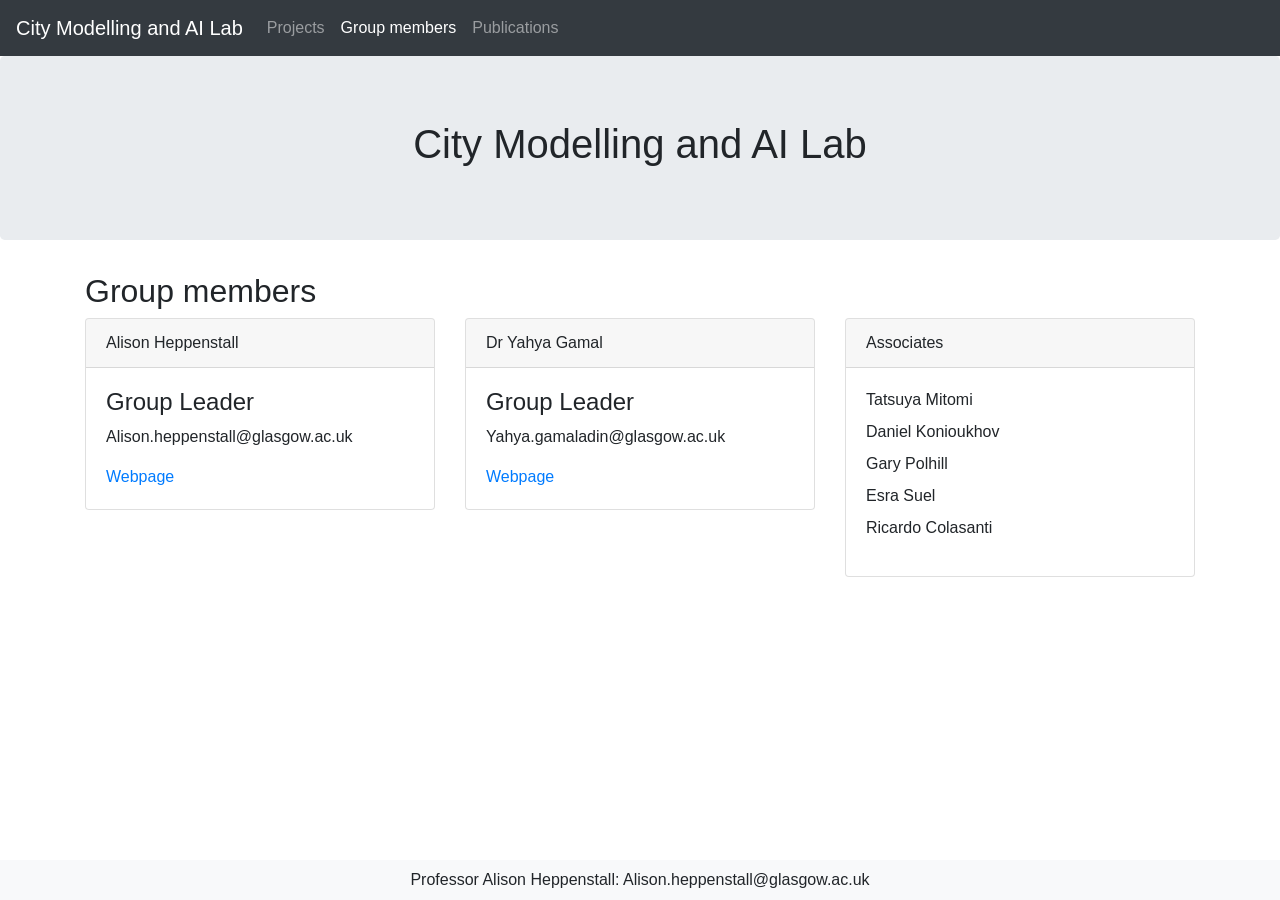
==== pages/GroupMembers.html @ b49c0f92 "Push HTML" ====
<!DOCTYPE html>
<html>

<head>
    <title>City Modelling and AI Lab</title>
    <link rel="stylesheet" href="https://stackpath.bootstrapcdn.com/bootstrap/4.5.2/css/bootstrap.min.css">
</head>

<body>
    <nav class="navbar navbar-expand-md bg-dark navbar-dark">
        <!-- Brand -->
        <a class="navbar-brand" href="../index.html">City Modelling and AI Lab</a>

        <!-- Toggler/collapsibe Button -->
        <button class="navbar-toggler" type="button" data-toggle="collapse" data-target="#collapsibleNavbar">
            <span class="navbar-toggler-icon"></span>
        </button>

        <!-- Navbar links -->
        <div class="collapse navbar-collapse" id="collapsibleNavbar">
            <ul class="navbar-nav">
                <li class="nav-item">
                    <a class="nav-link " href="projects.html">Projects</a>
                </li>
                <li class="nav-item active">
                    <a class="nav-link" href="GroupMembers.html">Group members</a>
                </li>
                <li class="nav-item">
                    <a class="nav-link " href="publications.html">Publications</a>
                </li>
            </ul>
        </div>
    </nav>
    <div class="jumbotron text-center">
        <h1>City Modelling and AI Lab</h1>
    </div>

    <div class="container">

        <h2>Group members</h2>


        <div class="row  mb-4"">
            <div class=" col-sm-4">
            <div class="card">
                <div class="card-header">Alison Heppenstall </div>
                <div class="card-body">
                    <h4>Group Leader</h4>
                    <p>Alison.heppenstall@glasgow.ac.uk</p>
                    <a href="https://www.gla.ac.uk/schools/socialpolitical/staff/alisonheppenstall/">Webpage</a>
                </div>
            </div>
        </div>
        <div class="col-sm-4">
            <div class="card">
                <div class="card-header">Dr Yahya Gamal</div>
                <div class="card-body">
                    <h4>Group Leader</h4>
                    <p>Yahya.gamaladin@glasgow.ac.uk</p>
                    <a href="https://www.gla.ac.uk/schools/socialpolitical/staff/yahyagamalaldin/">Webpage</a>
                </div>
            </div>
            
        </div>

        <div class="col-sm-4">
            <div class="card">
                <div class="card-header">Associates</div>
                <div class="card-body">
                    <ul class="list-unstyled">
                            <li class="mb-2">Tatsuya Mitomi</li>
                            <li class="mb-2">Daniel Konioukhov</li>
                            <li class="mb-2">Gary Polhill</li>
                            <li class="mb-2">Esra Suel</li>
                            <li class="mb-2">Ricardo Colasanti</li>
                        </ul>
                </div>
            </div>
            
        </div>


    </div>

    </div>
    <!--Footer -->
    <footer class="fixed-bottom bg-light p-2 text-center">
        Professor Alison Heppenstall: Alison.heppenstall@glasgow.ac.uk
    </footer>

</body>

</html>
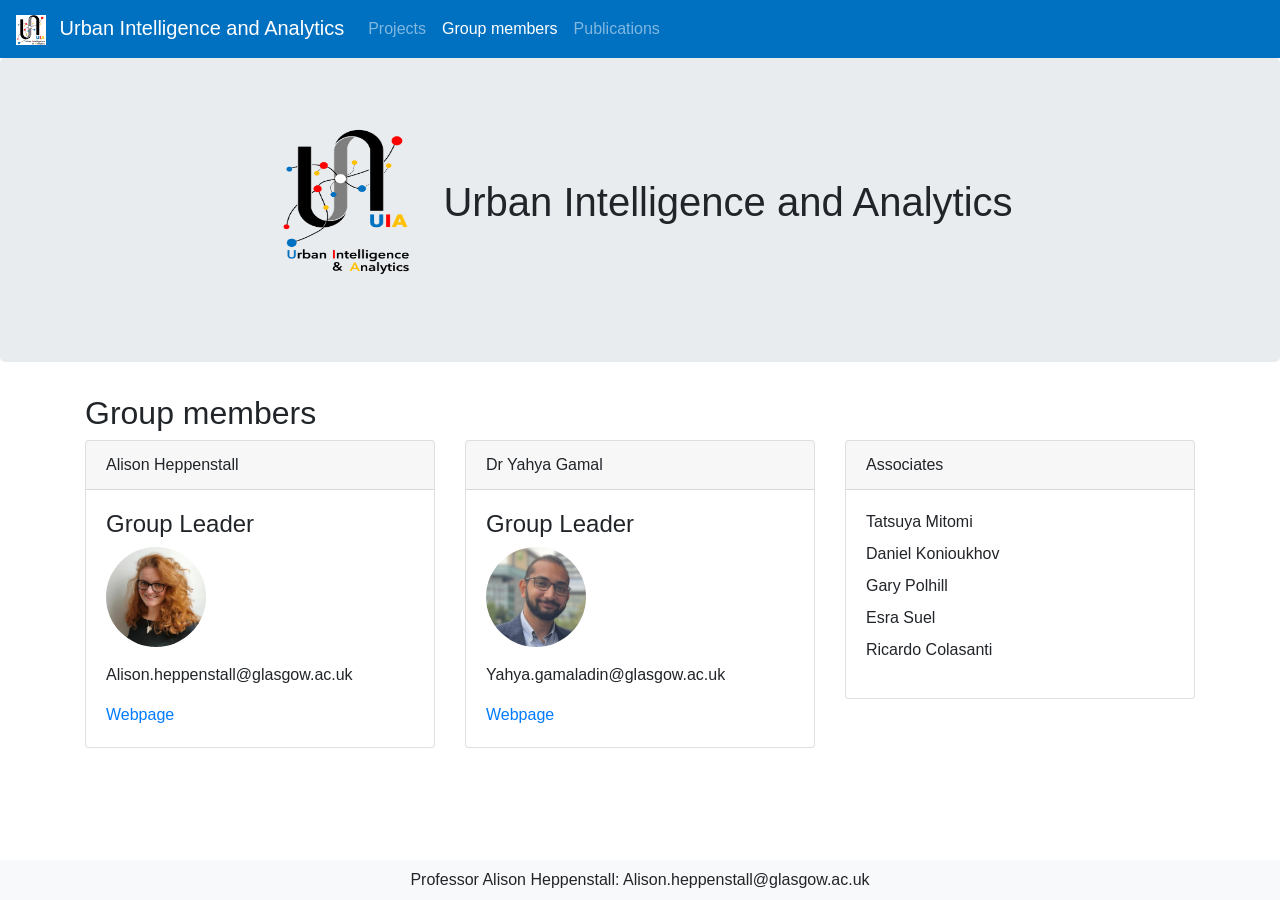
==== commit 4e7cc9d8: "Firts iteration" ====
--- a/pages/GroupMembers.html
+++ b/pages/GroupMembers.html
@@ -4,13 +4,25 @@
 <head>
     <title>City Modelling and AI Lab</title>
     <link rel="stylesheet" href="https://stackpath.bootstrapcdn.com/bootstrap/4.5.2/css/bootstrap.min.css">
+    <style>
+        .custom-bg {
+            background-color: #0070C0 !important;
+        }
+
+        .footer {
+            padding-top: 150px;
+        }
+    </style>
 </head>
 
 <body>
-    <nav class="navbar navbar-expand-md bg-dark navbar-dark">
+    <nav class="navbar navbar-expand-md custom-bg navbar-dark">
         <!-- Brand -->
-        <a class="navbar-brand" href="../index.html">City Modelling and AI Lab</a>
-
+        <a class="navbar-brand" href="../index.html">
+            <img src="../Logos/02_Logo_signature_jpeg.jpg" width="30" height="30"
+                class="d-inline-block align-middle mr-2" alt="Logo">
+            Urban Intelligence and Analytics
+        </a>
         <!-- Toggler/collapsibe Button -->
         <button class="navbar-toggler" type="button" data-toggle="collapse" data-target="#collapsibleNavbar">
             <span class="navbar-toggler-icon"></span>
@@ -32,7 +44,10 @@
         </div>
     </nav>
     <div class="jumbotron text-center">
-        <h1>City Modelling and AI Lab</h1>
+        <div class="d-flex justify-content-center align-items-center mb-3">
+            <img src="../Logos/01_Logo_png.png" width="160" height="160" class="mr-3" alt="Logo">
+            <h1 class="mb-0">Urban Intelligence and Analytics</h1>
+        </div>
     </div>
 
     <div class="container">
@@ -46,6 +61,8 @@
                 <div class="card-header">Alison Heppenstall </div>
                 <div class="card-body">
                     <h4>Group Leader</h4>
+                    <img src="../Images/Heppenstall.jpeg" style="width: 100px; height: 100px; object-fit: cover;"
+                        class="rounded-circle mb-3">
                     <p>Alison.heppenstall@glasgow.ac.uk</p>
                     <a href="https://www.gla.ac.uk/schools/socialpolitical/staff/alisonheppenstall/">Webpage</a>
                 </div>
@@ -56,11 +73,13 @@
                 <div class="card-header">Dr Yahya Gamal</div>
                 <div class="card-body">
                     <h4>Group Leader</h4>
+                    <img src="../Images/Gamal.jpg" style="width: 100px; height: 100px; object-fit: cover;"
+                        class="rounded-circle mb-3">
                     <p>Yahya.gamaladin@glasgow.ac.uk</p>
                     <a href="https://www.gla.ac.uk/schools/socialpolitical/staff/yahyagamalaldin/">Webpage</a>
                 </div>
             </div>
-            
+
         </div>
 
         <div class="col-sm-4">
@@ -68,15 +87,15 @@
                 <div class="card-header">Associates</div>
                 <div class="card-body">
                     <ul class="list-unstyled">
-                            <li class="mb-2">Tatsuya Mitomi</li>
-                            <li class="mb-2">Daniel Konioukhov</li>
-                            <li class="mb-2">Gary Polhill</li>
-                            <li class="mb-2">Esra Suel</li>
-                            <li class="mb-2">Ricardo Colasanti</li>
-                        </ul>
+                        <li class="mb-2">Tatsuya Mitomi</li>
+                        <li class="mb-2">Daniel Konioukhov</li>
+                        <li class="mb-2">Gary Polhill</li>
+                        <li class="mb-2">Esra Suel</li>
+                        <li class="mb-2">Ricardo Colasanti</li>
+                    </ul>
                 </div>
             </div>
-            
+
         </div>
 
 
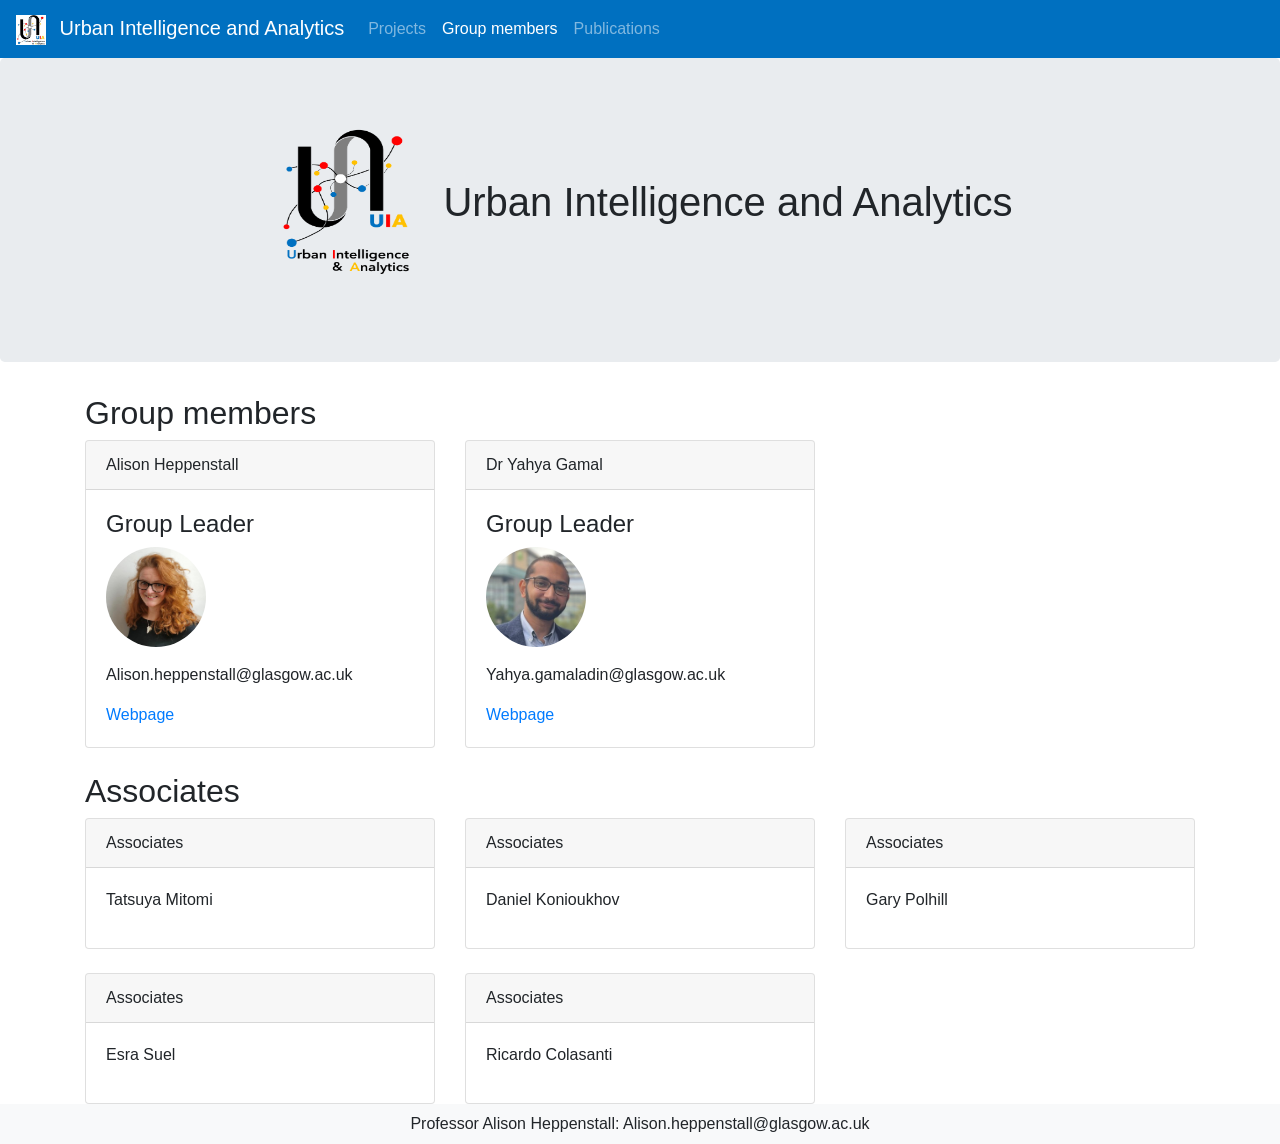
==== commit 2051a7ea: "group update" ====
--- a/pages/GroupMembers.html
+++ b/pages/GroupMembers.html
@@ -2,7 +2,8 @@
 <html>
 
 <head>
-    <title>City Modelling and AI Lab</title>
+    <title>Urban Intelligence and Analytics</title>
+    <link rel="icon" type="image/png" href="../Logos/02_Logo_signature_jpeg.jpg">
     <link rel="stylesheet" href="https://stackpath.bootstrapcdn.com/bootstrap/4.5.2/css/bootstrap.min.css">
     <style>
         .custom-bg {
@@ -81,29 +82,87 @@
             </div>
 
         </div>
-
-        <div class="col-sm-4">
-            <div class="card">
-                <div class="card-header">Associates</div>
-                <div class="card-body">
-                    <ul class="list-unstyled">
-                        <li class="mb-2">Tatsuya Mitomi</li>
-                        <li class="mb-2">Daniel Konioukhov</li>
-                        <li class="mb-2">Gary Polhill</li>
-                        <li class="mb-2">Esra Suel</li>
-                        <li class="mb-2">Ricardo Colasanti</li>
-                    </ul>
-                </div>
+    </div>
+    <h2>Associates</h2>
+    <div class="row  mb-12"">
+            
+        <div class=" col-sm-4">
+        <div class="card">
+            <div class="card-header">Associates</div>
+            <div class="card-body">
+                <ul class="list-unstyled">
+                    <li class="mb-2">Tatsuya Mitomi</li>
+                   
             </div>
-
         </div>
 
 
     </div>
+    <div class="col-sm-4">
+        <div class="card">
+            <div class="card-header">Associates</div>
+            <div class="card-body">
+                <ul class="list-unstyled">
+ 
+                    <li class="mb-2">Daniel Konioukhov</li>
+                    
+                </ul>
+            </div>
+        </div>
+
+
+    </div>
+    <div class="col-sm-4">
+        <div class="card">
+            <div class="card-header">Associates</div>
+            <div class="card-body">
+                <ul class="list-unstyled">
+
+                    <li class="mb-2">Gary Polhill</li>
+                </ul>
+            </div>
+        </div>
+
+
+    </div>
+    <br>
+    </div>
+    <br>
+<div class="row  mb-12"">
+            
+        <div class=" col-sm-4">
+        <div class="card">
+            <div class="card-header">Associates</div>
+            <div class="card-body">
+                <ul class="list-unstyled">
+                    <li class="mb-2">Esra Suel</li>
+                    
+                </ul>
+            </div>
+        </div>
+
+
+    </div>
+    <div class="col-sm-4">
+        <div class="card">
+            <div class="card-header">Associates</div>
+            <div class="card-body">
+                <ul class="list-unstyled">
+                    
+                    <li class="mb-2">Ricardo Colasanti</li>
+                    
+                </ul>
+            </div>
+        </div>
+
+
+    </div>
+    
+    </div>
 
     </div>
     <!--Footer -->
-    <footer class="fixed-bottom bg-light p-2 text-center">
+    <footer class="bottom bg-light p-2 text-center">
         Professor Alison Heppenstall: Alison.heppenstall@glasgow.ac.uk
     </footer>
 
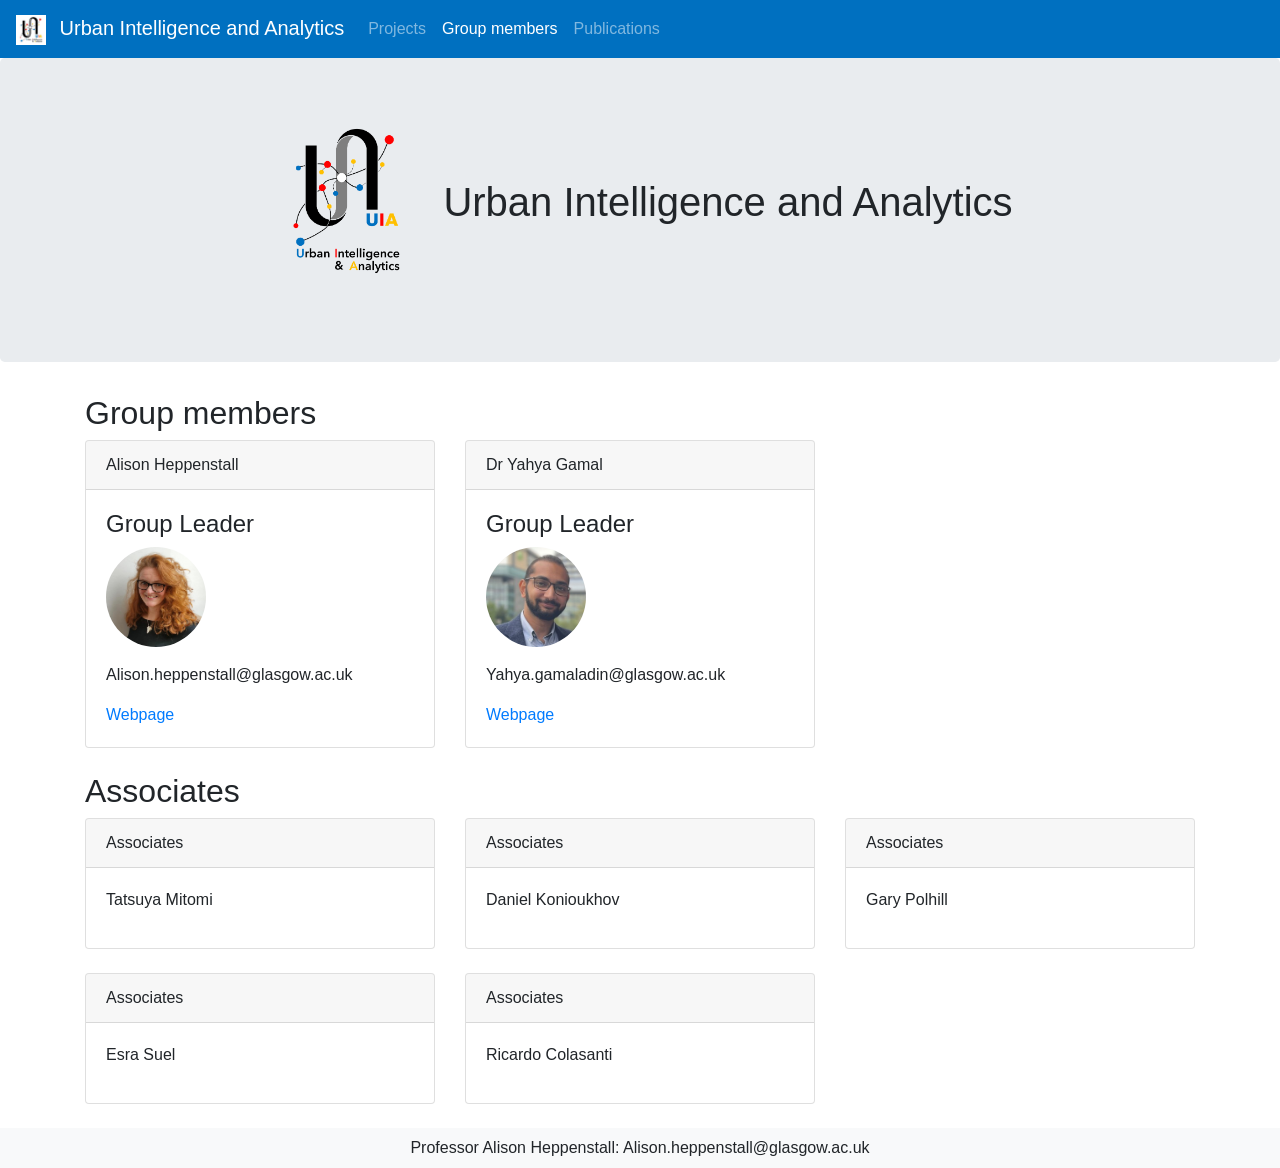
==== commit 20a60310: "format edit" ====
--- a/pages/GroupMembers.html
+++ b/pages/GroupMembers.html
@@ -14,6 +14,9 @@
             padding-top: 150px;
         }
     </style>
+    <script src="https://code.jquery.com/jquery-3.5.1.slim.min.js"></script>
+<script src="https://cdn.jsdelivr.net/npm/popper.js@1.16.1/dist/umd/popper.min.js"></script>
+<script src="https://stackpath.bootstrapcdn.com/bootstrap/4.5.2/js/bootstrap.min.js"></script>
 </head>
 
 <body>
@@ -161,6 +164,7 @@
     </div>
 
     </div>
+    <br>
     <!--Footer -->
     <footer class="bottom bg-light p-2 text-center">
         Professor Alison Heppenstall: Alison.heppenstall@glasgow.ac.uk
